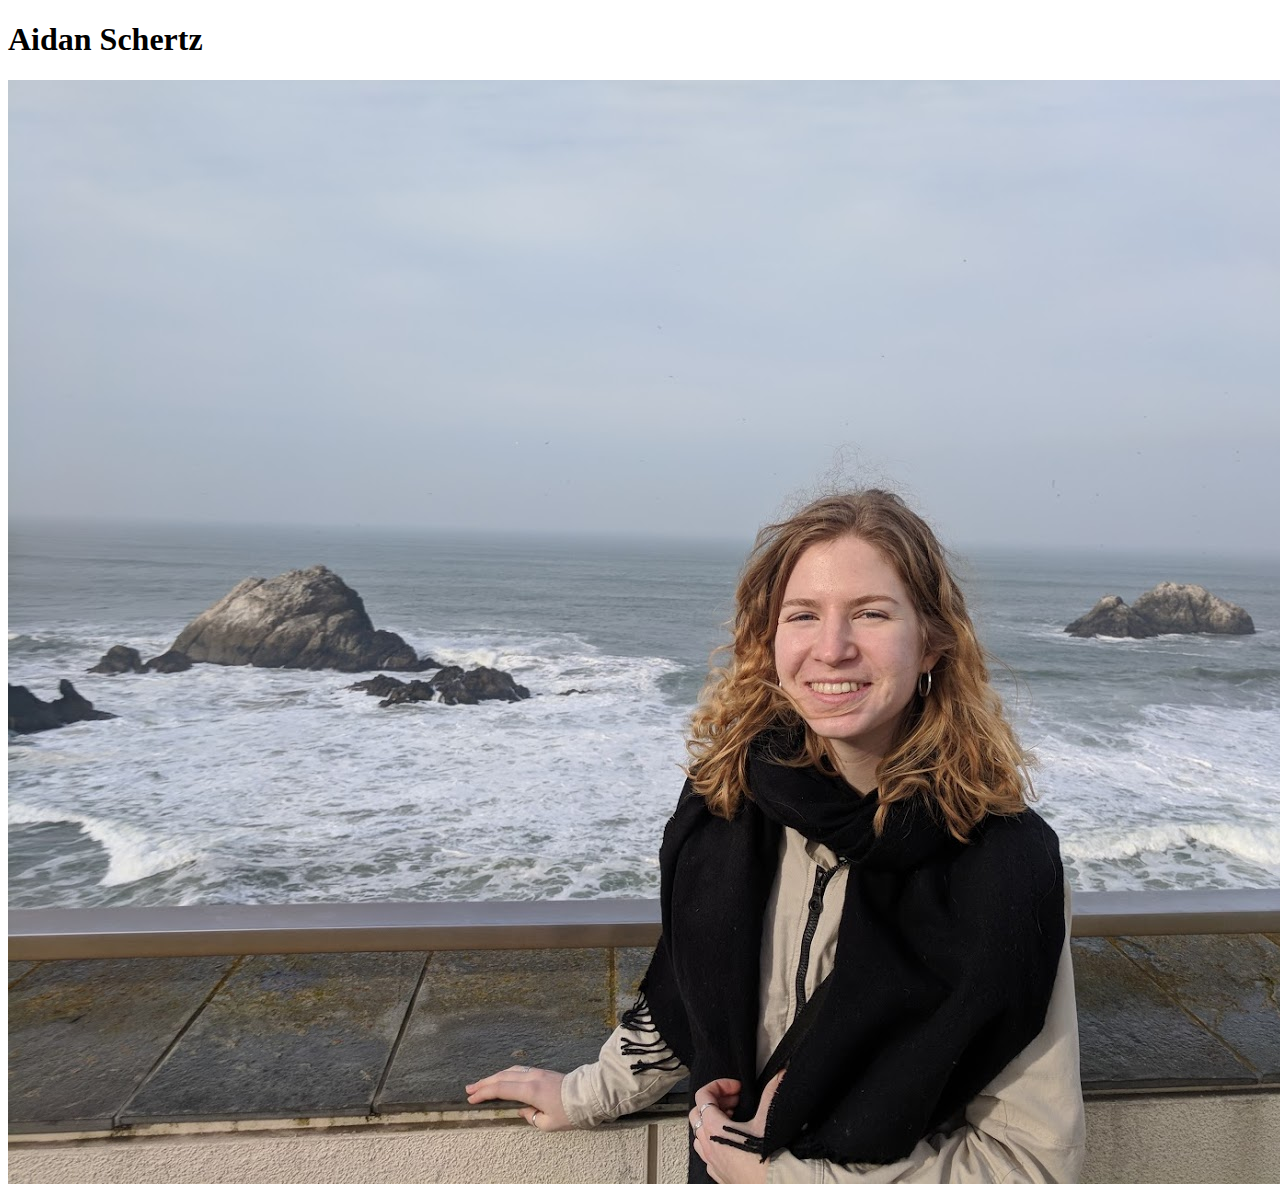
==== comp20/index.html @ 6cfda9d0 "added bio, index, and resume files" ====
<!DOCTYPE html>
<html>
<head>
	<!-- information about page here -->
	<title>Aidan Schertz</title>
	<meta charset="utf-8">
  <!--<link href="address.css" rel="stylesheet" />-->


</head>

<body>
	<!-- content here -->
	<h1> Aidan Schertz</h1>
	<p><img src="m1.jpg" alt="Picture of Aidan Schertz"/></p>
	<!--
	 <a href="../resume.html">Resume</a>-->
	<!--
	 <a href="../bio.html">Bio</a>-->
</body>


</html>
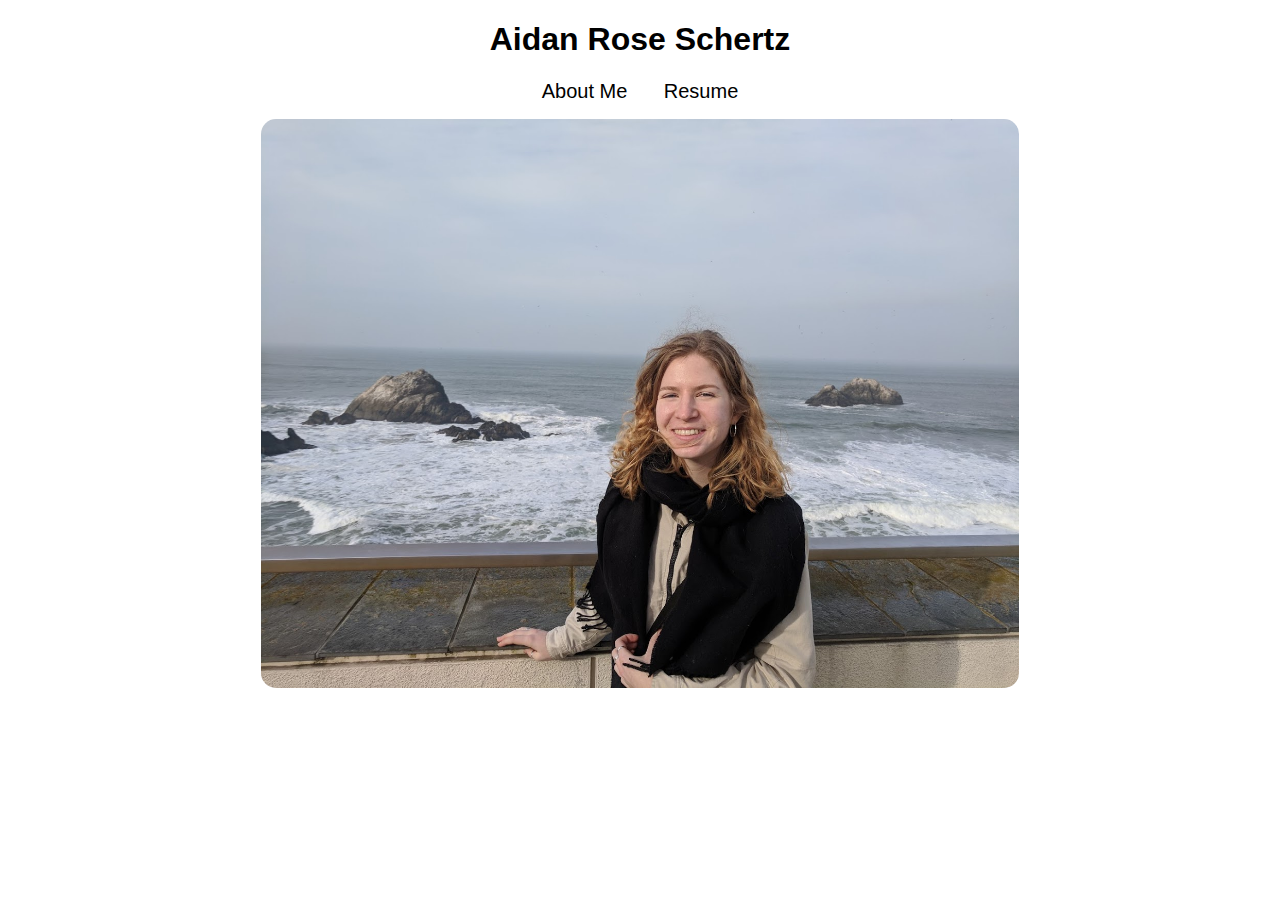
==== commit b3bf8ebf: "added .css files for index and bio" ====
--- a/comp20/index.html
+++ b/comp20/index.html
@@ -4,19 +4,17 @@
 	<!-- information about page here -->
 	<title>Aidan Schertz</title>
 	<meta charset="utf-8">
-  <!--<link href="address.css" rel="stylesheet" />-->
+  	<link href="simple.css" rel="stylesheet" />
 
 
 </head>
 
 <body>
 	<!-- content here -->
-	<h1> Aidan Schertz</h1>
+	<h1> Aidan Rose Schertz</h1>
+	<span class="topnav"> <a href="../comp20/bio.html">About Me</a> <a href="../comp20/resume.html">Resume</a>
+	</span>
 	<p><img src="m1.jpg" alt="Picture of Aidan Schertz"/></p>
-	<!--
-	 <a href="../resume.html">Resume</a>-->
-	<!--
-	 <a href="../bio.html">Bio</a>-->
 </body>
 
 
--- a/comp20/simple.css
+++ b/comp20/simple.css
@@ -0,0 +1,26 @@
+/* Style Sheet for Index */
+
+body {
+	font-family: Helvetica,Arial,sans-serif;
+	text-align: center;
+}
+.topnav {
+  overflow: hidden;
+}
+
+.topnav a{
+	font-family: Helvetica,Arial,sans-serif;
+	padding: 14px 16px;
+	font-size: 20px;
+	color: black;
+	text-decoration: none;
+}
+
+.topnav a:hover {
+  color: mistyrose;
+}
+
+img {
+	width: 60%;
+	border-radius: 15px;
+}
